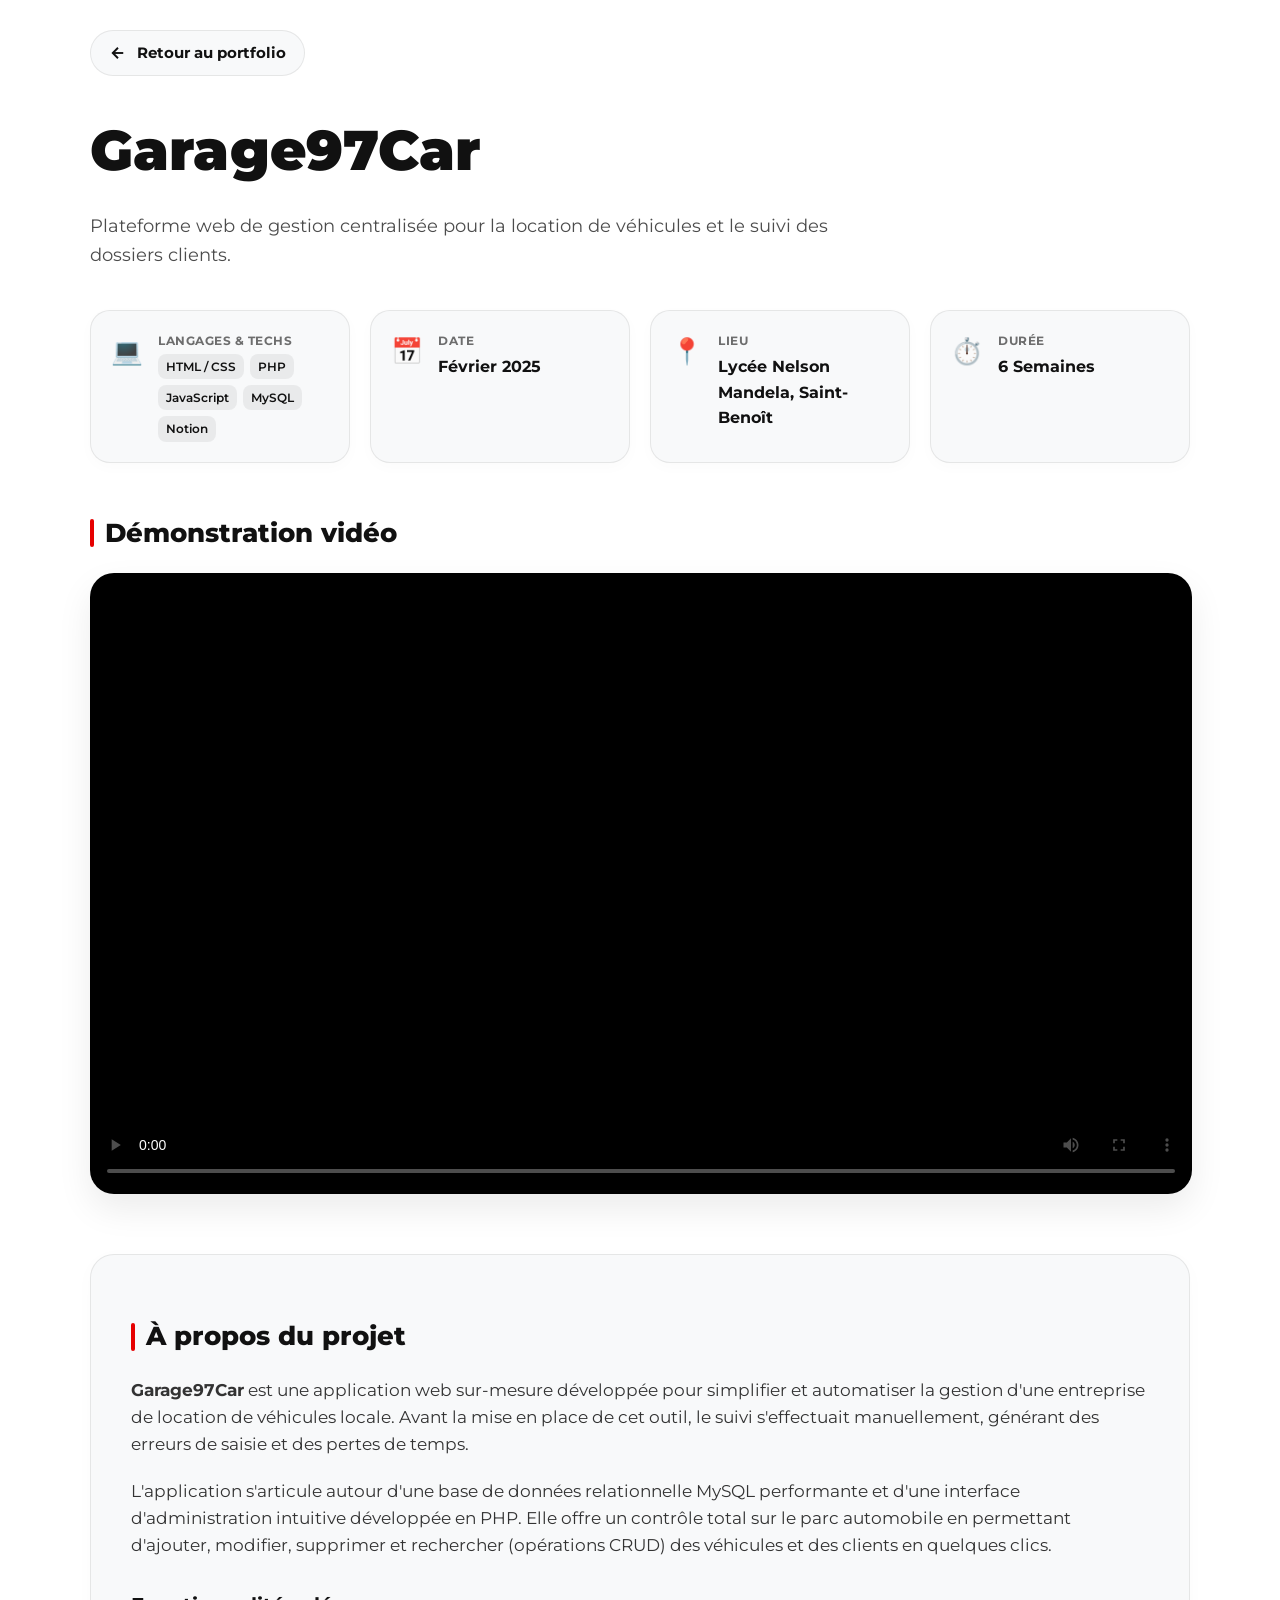
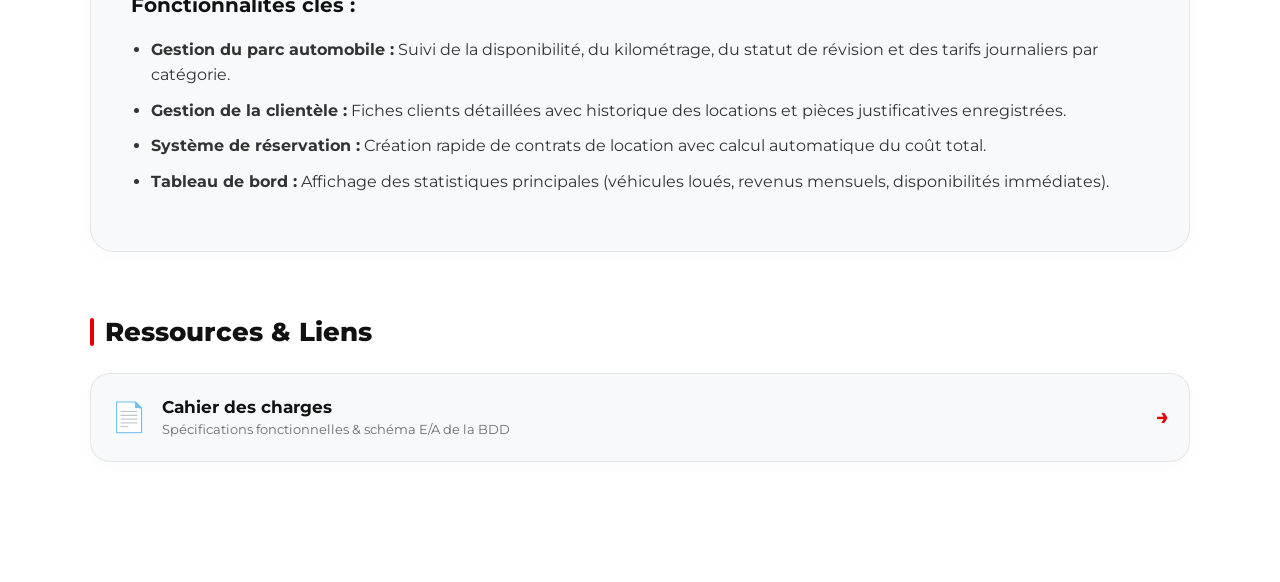
==== pages/garage97car.html @ a28ef512 "ajout des pages projets" ====
<!DOCTYPE html>
<html lang="fr">
<head>
    <meta charset="UTF-8">
    <meta name="viewport" content="width=device-width, initial-scale=1.0">
    <title>Garage97Car - Gestion de Location</title>
    <link rel="stylesheet" href="styles/styles.css">
    <link href="https://fonts.googleapis.com/css2?family=Montserrat:wght@400;600;700;800;900&display=swap" rel="stylesheet">
</head>
<body>

    <!-- BOUTON RETOUR -->
    <nav class="project-nav">
        <a href="../index.html" class="back-btn">
            <svg viewBox="0 0 24 24"><line x1="19" y1="12" x2="5" y2="12"></line><polyline points="12 19 5 12 12 5"></polyline></svg>
            Retour au portfolio
        </a>
    </nav>

    <main class="project-container">
        
        <!-- EN-TÊTE DU PROJET -->
        <header class="project-header">
            <h1 class="project-title">Garage97Car</h1>
            <p class="project-subtitle">Plateforme web de gestion centralisée pour la location de véhicules et le suivi des dossiers clients.</p>
        </header>

        <!-- GRILLE DE MÉTADONNÉES -->
        <section class="meta-grid">
            <div class="meta-card">
                <span class="meta-icon">💻</span>
                <div>
                    <span class="meta-label">Langages & Techs</span>
                    <div class="tag-group">
                        <span class="tech-tag">HTML / CSS</span>
                        <span class="tech-tag">PHP</span>
                        <span class="tech-tag">JavaScript</span>
                        <span class="tech-tag">MySQL</span>
                        <span class="tech-tag">Notion</span>
                    </div>
                </div>
            </div>

            <div class="meta-card">
                <span class="meta-icon">📅</span>
                <div>
                    <span class="meta-label">Date</span>
                    <span class="meta-value">Février 2025</span>
                </div>
            </div>

            <div class="meta-card">
                <span class="meta-icon">📍</span>
                <div>
                    <span class="meta-label">Lieu</span>
                    <span class="meta-value">Lycée Nelson Mandela, Saint-Benoît</span>
                </div>
            </div>

            <div class="meta-card">
                <span class="meta-icon">⏱️</span>
                <div>
                    <span class="meta-label">Durée</span>
                    <span class="meta-value">6 Semaines</span>
                </div>
            </div>
        </section>

        <!-- LECTEUR VIDÉO DE DÉMONSTRATION -->
        <section class="video-section">
            <h2 class="section-heading">Démonstration vidéo</h2>
            <div class="video-wrapper">
                <video controls poster="img/Garage97car.png">
                    <source src="../videos/enregistrement-2026-05-20-203236_MJeLV4vm.mp4" type="video/mp4">
                    Votre navigateur ne prend pas en charge la lecture de vidéos.
                </video>
            </div>
        </section>

        <!-- DESCRIPTION DÉTAILLÉE -->
        <section class="description-section">
            <h2 class="section-heading">À propos du projet</h2>
            <div class="description-content">
                <p>
                    <strong>Garage97Car</strong> est une application web sur-mesure développée pour simplifier et automatiser la gestion d'une entreprise de location de véhicules locale. Avant la mise en place de cet outil, le suivi s'effectuait manuellement, générant des erreurs de saisie et des pertes de temps.
                </p>
                <p>
                    L'application s'articule autour d'une base de données relationnelle MySQL performante et d'une interface d'administration intuitive développée en PHP. Elle offre un contrôle total sur le parc automobile en permettant d'ajouter, modifier, supprimer et rechercher (opérations CRUD) des véhicules et des clients en quelques clics.
                </p>

                <h3>Fonctionnalités clés :</h3>
                <ul>
                    <li><strong>Gestion du parc automobile :</strong> Suivi de la disponibilité, du kilométrage, du statut de révision et des tarifs journaliers par catégorie.</li>
                    <li><strong>Gestion de la clientèle :</strong> Fiches clients détaillées avec historique des locations et pièces justificatives enregistrées.</li>
                    <li><strong>Système de réservation :</strong> Création rapide de contrats de location avec calcul automatique du coût total.</li>
                    <li><strong>Tableau de bord :</strong> Affichage des statistiques principales (véhicules loués, revenus mensuels, disponibilités immédiates).</li>
                </ul>
            </div>
        </section>

        <!-- LIENS UTILITY & DOCUMENTS -->
        <section class="links-section">
            <h2 class="section-heading">Ressources & Liens</h2>
            <div class="links-grid">
                <a href="docs/cahier-des-charges-garage97car.pdf" target="_blank" class="link-card">
                    <div class="link-icon">📄</div>
                    <div class="link-info">
                        <span class="link-title">Cahier des charges</span>
                        <span class="link-desc">Spécifications fonctionnelles & schéma E/A de la BDD</span>
                    </div>
                    <span class="link-arrow">→</span>
                </a>
            </div>
        </section>

    </main>

</body>
</html>
---- pages/styles/styles.css ----
/* projet.css - Version Fond Blanc */
@import url('https://fonts.googleapis.com/css2?family=Montserrat:ital,wght@0,100..900;1,100..900&display=swap');

:root {
    --bg-color: #ffffff;
    --text-color: #111111;
    --card-bg: #f8f9fa;
    --card-border: rgba(0, 0, 0, 0.08);
    --accent-color: #e60000;
    --accent-hover: #cc0000;
}

body {
    margin: 0;
    padding: 0;
    font-family: 'Montserrat', sans-serif;
    background-color: var(--bg-color);
    color: var(--text-color);
    line-height: 1.6;
}

/* NAVIGATION RETOUR */
.project-nav {
    max-width: 1100px;
    margin: 0 auto;
    padding: 30px 20px 10px 20px;
}

.back-btn {
    display: inline-flex;
    align-items: center;
    gap: 10px;
    color: var(--text-color);
    text-decoration: none;
    font-weight: 700;
    font-size: 0.95rem;
    padding: 10px 18px;
    background: var(--card-bg);
    border: 1px solid var(--card-border);
    border-radius: 30px;
    transition: all 0.3s ease;
}

.back-btn svg {
    width: 18px;
    height: 18px;
    stroke: currentColor;
    stroke-width: 2.5;
    fill: none;
}

.back-btn:hover {
    background: var(--accent-color);
    color: #ffffff;
    border-color: var(--accent-color);
    transform: translateX(-4px);
}

/* CONTENEUR PRINCIPAL */
.project-container {
    max-width: 1100px;
    margin: 0 auto;
    padding: 20px 20px 80px 20px;
}

/* HEADER */
.project-header {
    margin-bottom: 40px;
}

.project-badge {
    display: inline-block;
    padding: 6px 14px;
    background: rgba(230, 0, 0, 0.08);
    color: var(--accent-color);
    font-size: 0.8rem;
    font-weight: 800;
    border-radius: 20px;
    letter-spacing: 1px;
    text-transform: uppercase;
    margin-bottom: 12px;
}

.project-title {
    font-size: clamp(2.2rem, 5vw, 3.5rem);
    font-weight: 900;
    margin: 0 0 15px 0;
    color: var(--text-color);
}

.project-subtitle {
    font-size: 1.15rem;
    opacity: 0.75;
    margin: 0;
    max-width: 800px;
}

/* GRILLE METADONNEES */
.meta-grid {
    display: grid;
    grid-template-columns: repeat(auto-fit, minmax(220px, 1fr));
    gap: 20px;
    margin-bottom: 50px;
}

.meta-card {
    background: var(--card-bg);
    border: 1px solid var(--card-border);
    padding: 20px;
    border-radius: 20px;
    display: flex;
    align-items: flex-start;
    gap: 15px;
    box-shadow: 0 4px 15px rgba(0, 0, 0, 0.02);
}

.meta-icon {
    font-size: 1.6rem;
}

.meta-label {
    display: block;
    font-size: 0.75rem;
    text-transform: uppercase;
    opacity: 0.6;
    font-weight: 700;
    letter-spacing: 0.5px;
    margin-bottom: 4px;
}

.meta-value {
    font-size: 1rem;
    font-weight: 700;
}

.tag-group {
    display: flex;
    flex-wrap: wrap;
    gap: 6px;
    margin-top: 4px;
}

.tech-tag {
    background: rgba(0, 0, 0, 0.06);
    color: var(--text-color);
    font-size: 0.75rem;
    padding: 3px 8px;
    border-radius: 8px;
    font-weight: 600;
}

/* TITRES DE SECTIONS */
.section-heading {
    font-size: 1.6rem;
    font-weight: 800;
    margin-bottom: 20px;
    position: relative;
    padding-left: 15px;
}

.section-heading::before {
    content: '';
    position: absolute;
    left: 0;
    top: 15%;
    height: 70%;
    width: 4px;
    background: var(--accent-color);
    border-radius: 2px;
}

/* SECTION VIDEO */
.video-section {
    margin-bottom: 60px;
}

.video-wrapper {
    position: relative;
    width: 100%;
    border-radius: 24px;
    overflow: hidden;
    border: 1px solid var(--card-border);
    box-shadow: 0 15px 35px rgba(0, 0, 0, 0.08);
    background: #000000;
}

.video-wrapper video {
    width: 100%;
    height: auto;
    display: block;
    aspect-ratio: 16 / 9;
    object-fit: cover;
}

/* SECTION DESCRIPTION */
.description-section {
    margin-bottom: 60px;
    background: var(--card-bg);
    border: 1px solid var(--card-border);
    padding: 40px;
    border-radius: 24px;
    box-shadow: 0 4px 20px rgba(0, 0, 0, 0.02);
}

.description-content p {
    font-size: 1.05rem;
    opacity: 0.85;
    margin-bottom: 20px;
}

.description-content h3 {
    font-size: 1.25rem;
    margin-top: 30px;
    margin-bottom: 15px;
}

.description-content ul {
    padding-left: 20px;
    opacity: 0.85;
}

.description-content li {
    margin-bottom: 10px;
}

/* LIENS & RESSOURCES */
.links-section {
    margin-bottom: 40px;
}

.links-grid {
    display: grid;
    grid-template-columns: repeat(auto-fit, minmax(300px, 1fr));
    gap: 20px;
}

.link-card {
    background: var(--card-bg);
    border: 1px solid var(--card-border);
    padding: 20px;
    border-radius: 20px;
    display: flex;
    align-items: center;
    gap: 15px;
    text-decoration: none;
    color: var(--text-color);
    transition: all 0.3s ease;
    box-shadow: 0 4px 15px rgba(0, 0, 0, 0.02);
}

.link-card.highlight {
    background: linear-gradient(135deg, #fff5f5, #ffe6e6);
    border-color: rgba(230, 0, 0, 0.25);
}

.link-icon {
    font-size: 1.8rem;
}

.link-info {
    flex: 1;
    display: flex;
    flex-direction: column;
}

.link-title {
    font-weight: 700;
    font-size: 1.05rem;
}

.link-desc {
    font-size: 0.8rem;
    opacity: 0.6;
}

.link-arrow {
    font-size: 1.4rem;
    font-weight: bold;
    color: var(--accent-color);
    transition: transform 0.3s ease;
}

.link-card:hover {
    transform: translateY(-5px);
    border-color: var(--accent-color);
    box-shadow: 0 10px 25px rgba(230, 0, 0, 0.08);
}

.link-card:hover .link-arrow {
    transform: translateX(6px);
}

/* RESPONSIVE */
@media screen and (max-width: 768px) {
    .description-section {
        padding: 25px;
    }
    
    .meta-grid {
        grid-template-columns: 1fr;
    }
}
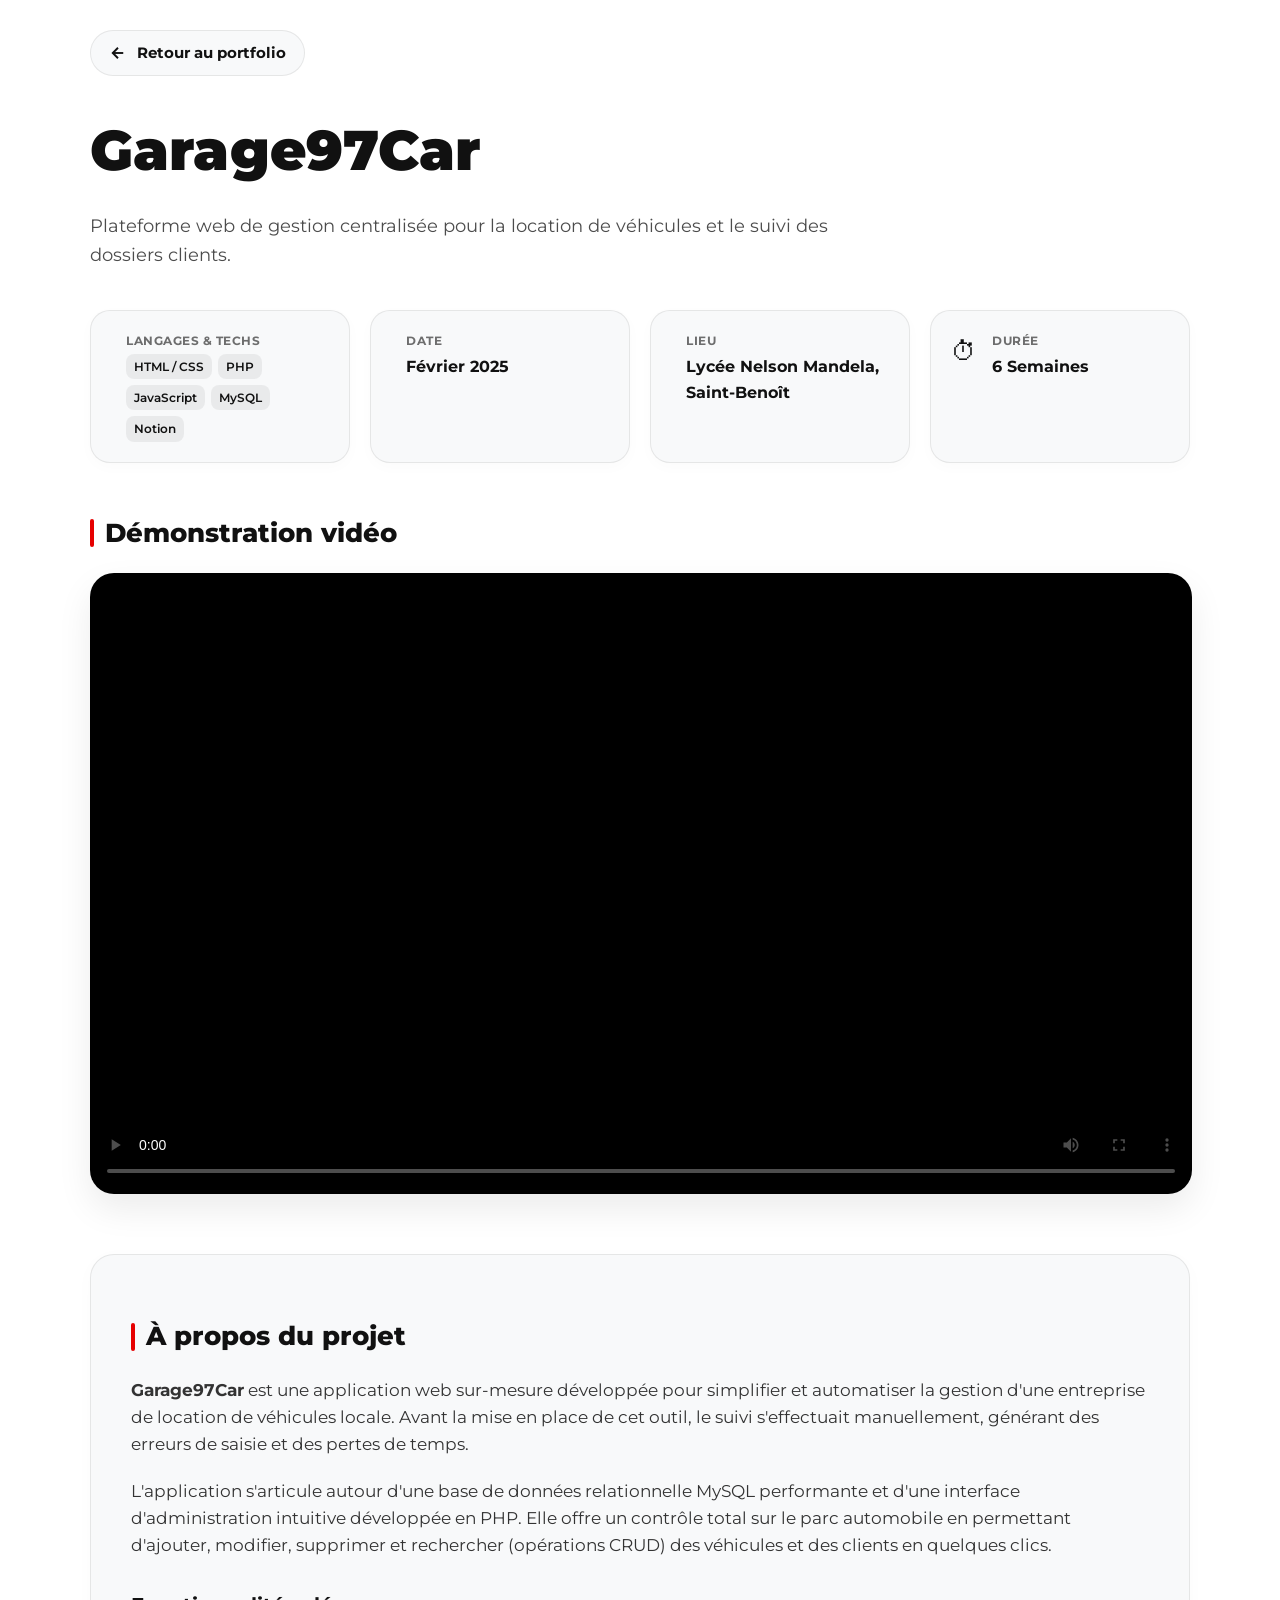
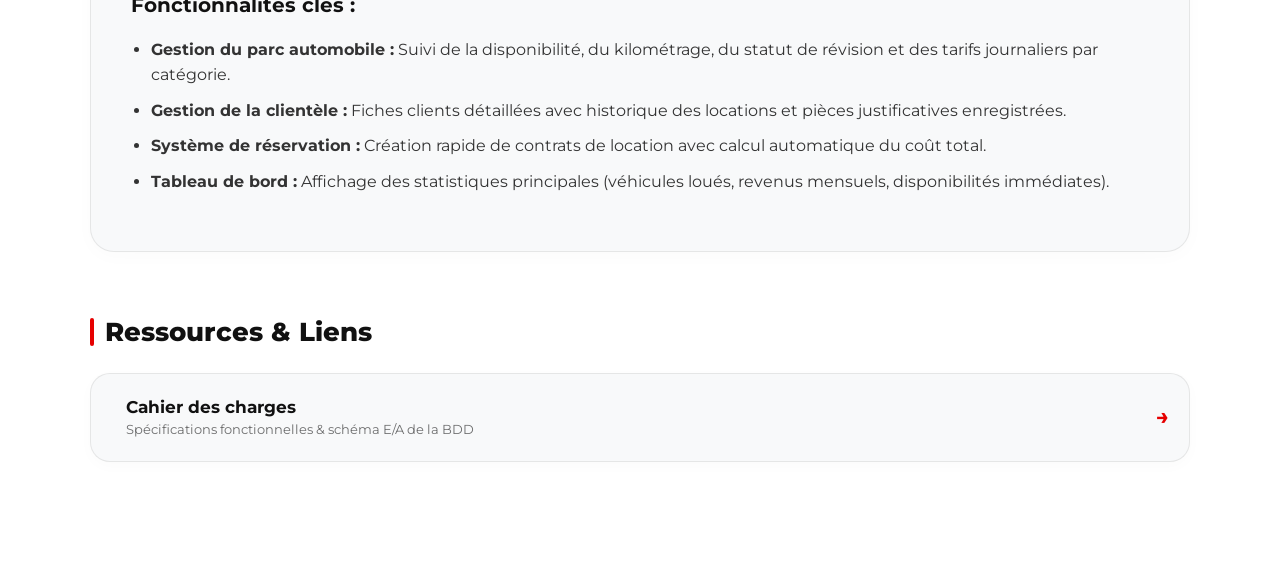
==== commit 01e09184: "supp icons" ====
--- a/pages/garage97car.html
+++ b/pages/garage97car.html
@@ -28,7 +28,7 @@
         <!-- GRILLE DE MÉTADONNÉES -->
         <section class="meta-grid">
             <div class="meta-card">
-                <span class="meta-icon">💻</span>
+                <span class="meta-icon"></span>
                 <div>
                     <span class="meta-label">Langages & Techs</span>
                     <div class="tag-group">
@@ -42,7 +42,7 @@
             </div>
 
             <div class="meta-card">
-                <span class="meta-icon">📅</span>
+                <span class="meta-icon"></span>
                 <div>
                     <span class="meta-label">Date</span>
                     <span class="meta-value">Février 2025</span>
@@ -50,7 +50,7 @@
             </div>
 
             <div class="meta-card">
-                <span class="meta-icon">📍</span>
+                <span class="meta-icon"></span>
                 <div>
                     <span class="meta-label">Lieu</span>
                     <span class="meta-value">Lycée Nelson Mandela, Saint-Benoît</span>
@@ -58,7 +58,7 @@
             </div>
 
             <div class="meta-card">
-                <span class="meta-icon">⏱️</span>
+                <span class="meta-icon">⏱</span>
                 <div>
                     <span class="meta-label">Durée</span>
                     <span class="meta-value">6 Semaines</span>
@@ -103,7 +103,7 @@
             <h2 class="section-heading">Ressources & Liens</h2>
             <div class="links-grid">
                 <a href="docs/cahier-des-charges-garage97car.pdf" target="_blank" class="link-card">
-                    <div class="link-icon">📄</div>
+                    <div class="link-icon"></div>
                     <div class="link-info">
                         <span class="link-title">Cahier des charges</span>
                         <span class="link-desc">Spécifications fonctionnelles & schéma E/A de la BDD</span>
